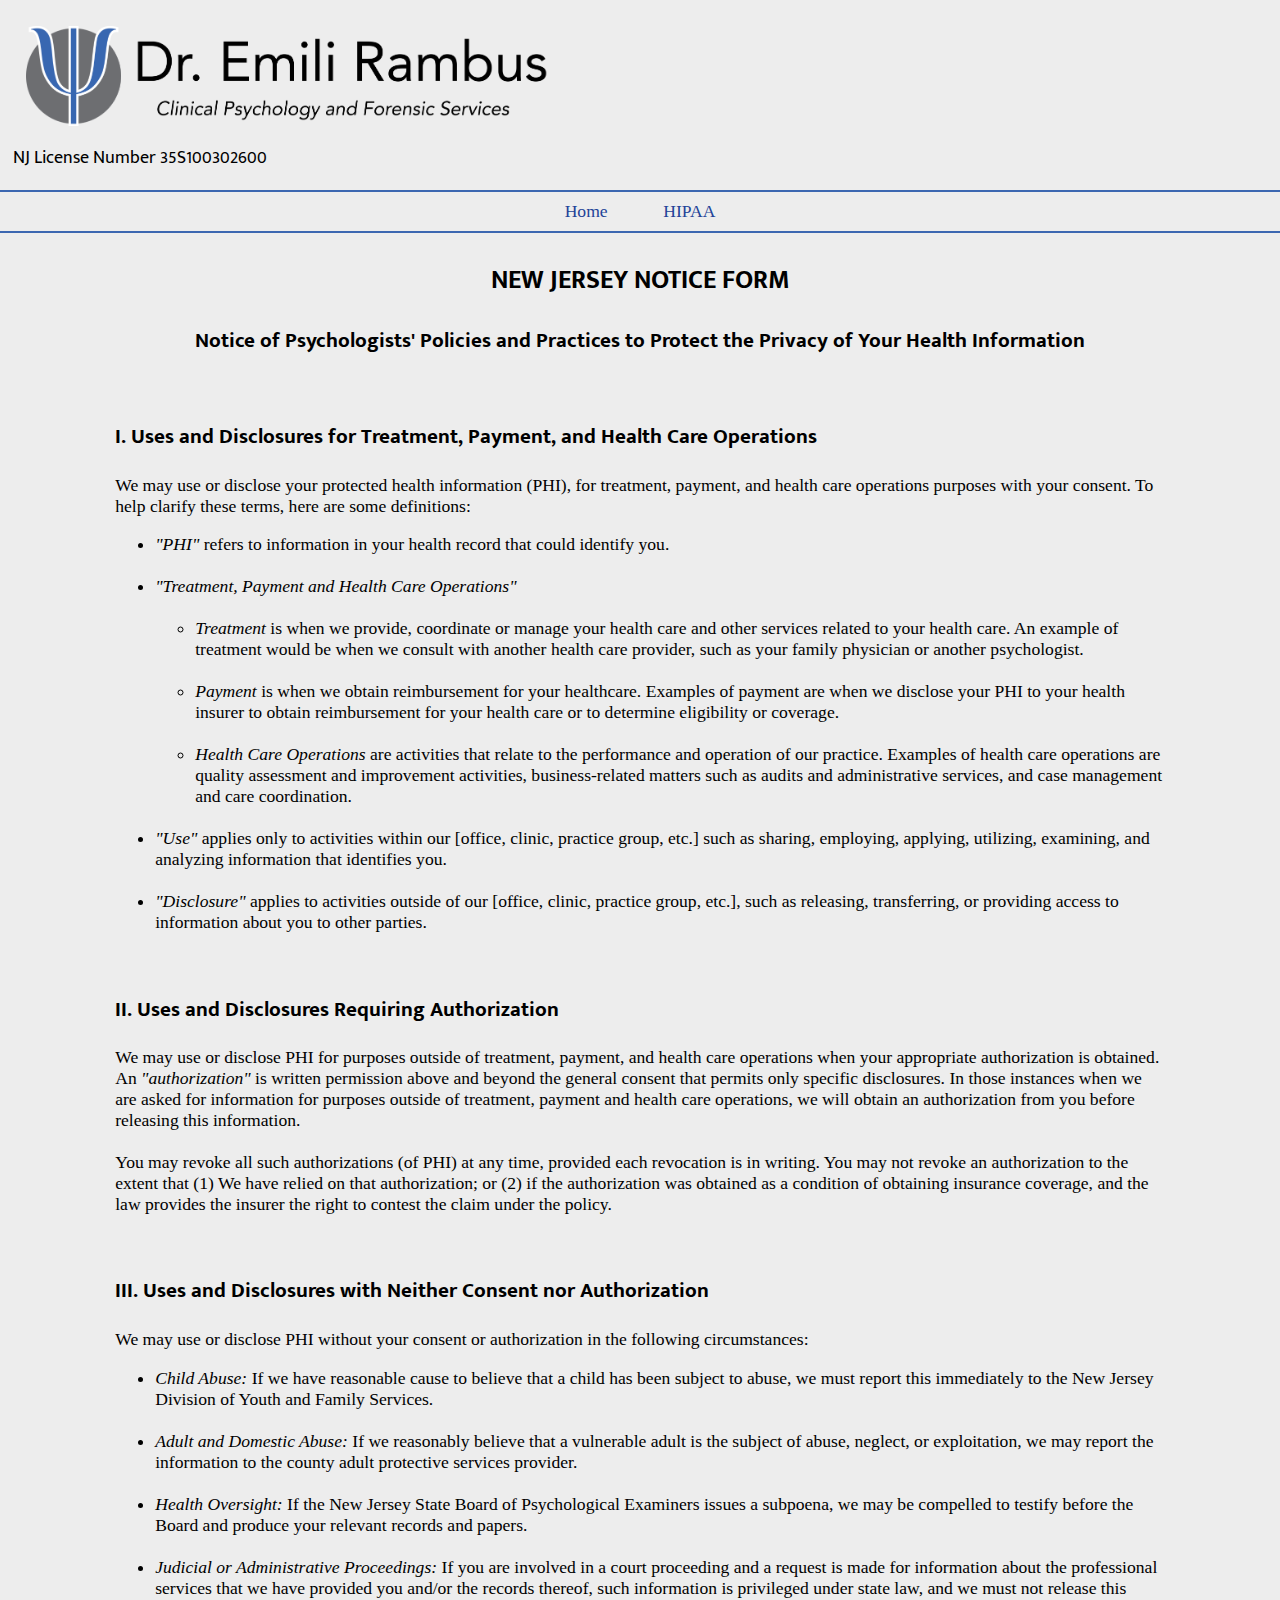
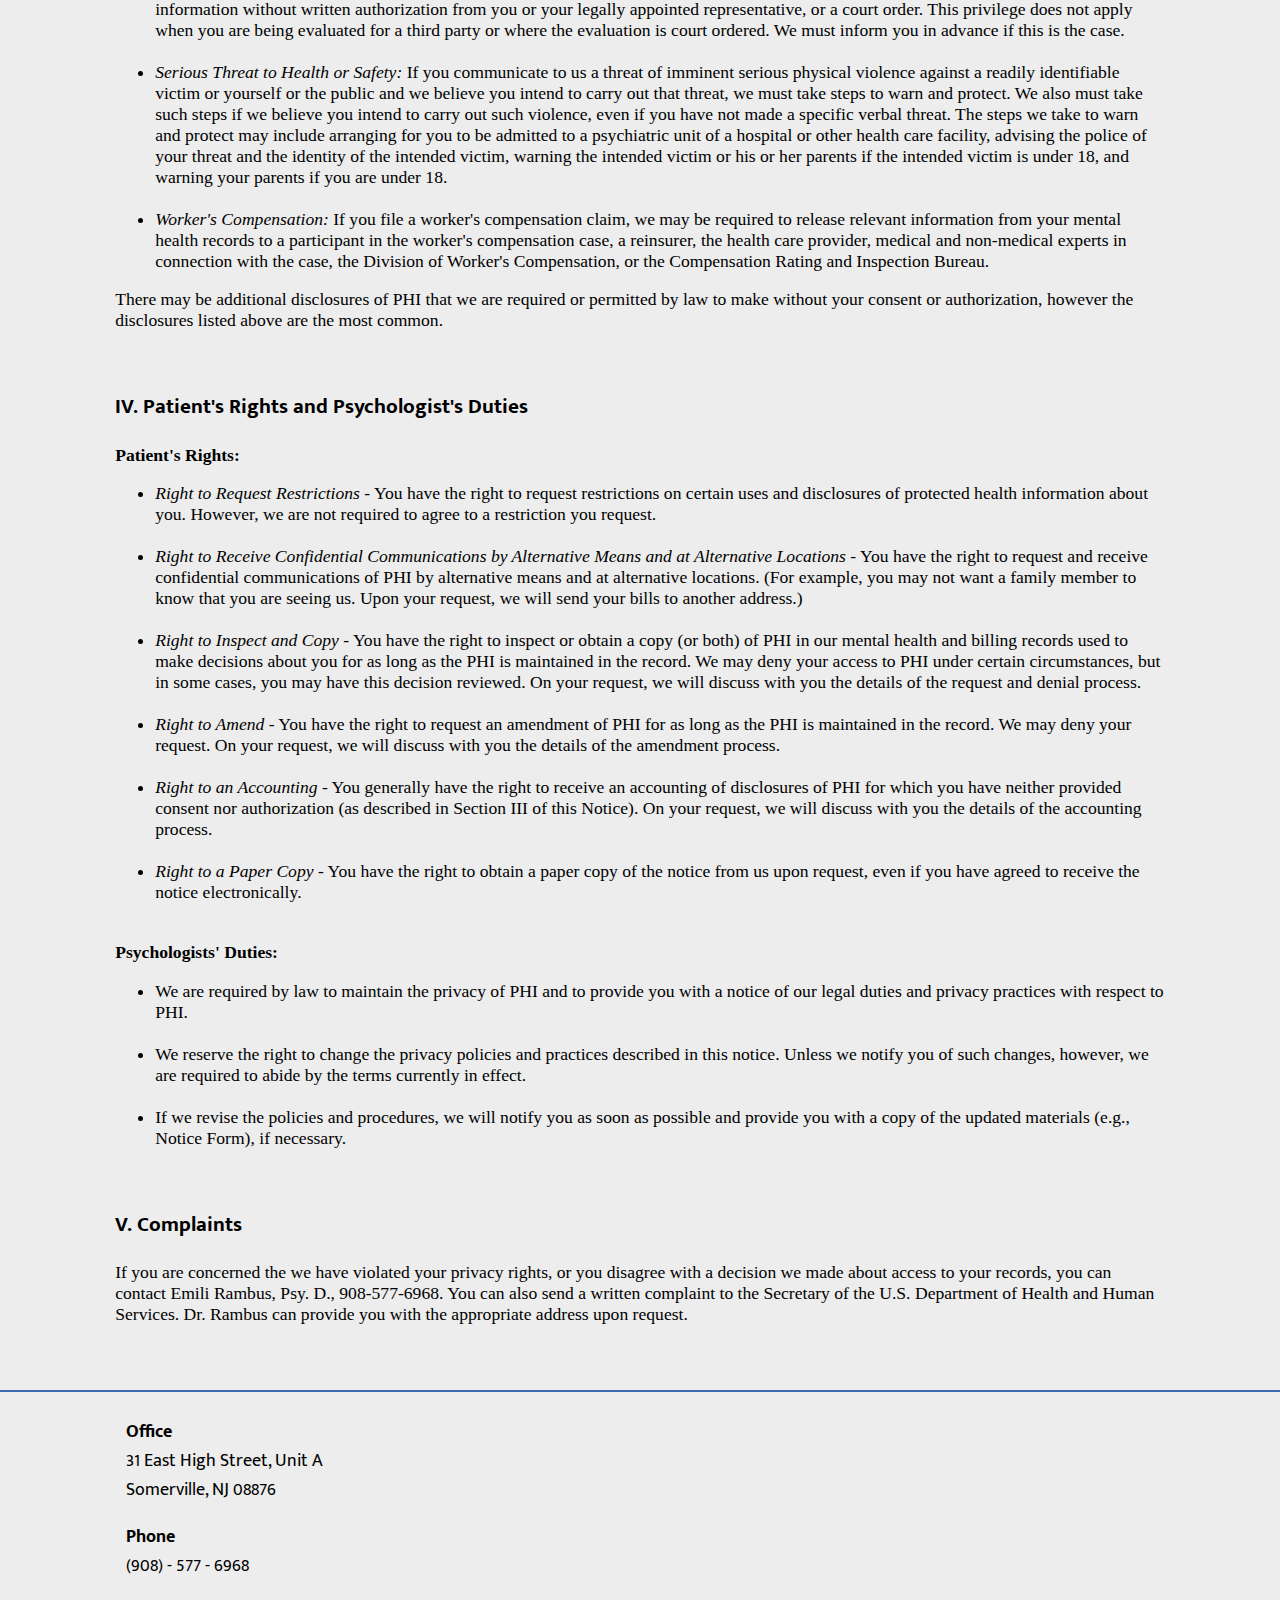
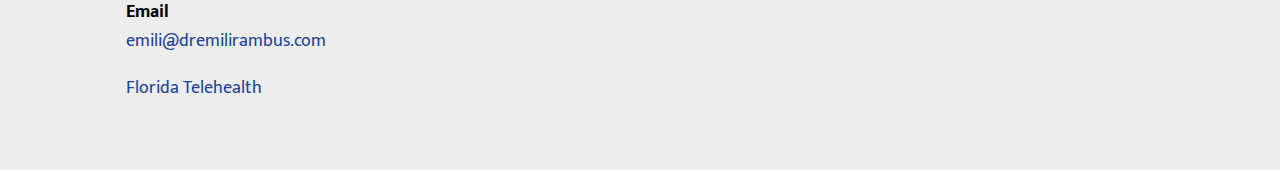
==== HIPAA.html @ a7af4303 "Add files via upload" ====
<!DOCTYPE html>
<html>
<head>
<title>Dr. Emili Rambus | HIPAA</title>
<link rel="stylesheet" type="text/css" href="styles.css">
</head>

<body>

<a href="index.html"><img src="images/EmiliRambusLogo.png" alt="Emili Rambus Logo" height="100px" width="auto" style="margin: 2% 2% 1% 2%;"></a>

<p>NJ License Number 35S100302600</p>

<hr color="#3C67B1">

<div style="text-align: center;">

<a href="index.html" style="margin: 2%;">Home</a>

<a href="HIPAA.html" style="margin: 2%;">HIPAA</a>

</div>

<hr color="#3C67B1">

<div style="margin: 2% 9%;">

<h2 style="text-align: center;">NEW JERSEY NOTICE FORM</h2>

<h3 style="text-align: center;">Notice of Psychologists' Policies and Practices to Protect the Privacy of Your Health Information</h3>

<br>

<h3>I. Uses and Disclosures for Treatment, Payment, and Health Care Operations</h3>

We may use or disclose your protected health information (PHI), for treatment, payment, and health care operations purposes with your consent. To help clarify these terms, here are some definitions:

<ul>

<li><i>"PHI"</i> refers to information in your health record that could identify you.</li>

<br>

<li><i>"Treatment, Payment and Health Care Operations"</i></li>

<br>

<ul>
	<li><i>Treatment</i> is when we provide, coordinate or manage your health care and other services related to your health care. An example of treatment would be when we consult with another health care provider, such as your family physician or another psychologist.</li>

	<br>

	<li><i>Payment</i> is when we obtain reimbursement for your healthcare. Examples of payment are when we disclose your PHI to your health insurer to obtain reimbursement for your health care or to determine eligibility or coverage.</li>

	<br>

	<li><i>Health Care Operations</i> are activities that relate to the performance and operation of our practice. Examples of health care operations are quality assessment and improvement activities, business-related matters such as audits and administrative services, and case management and care coordination.</li>

</ul>

<br>

<li><i>"Use"</i> applies only to activities within our [office, clinic, practice group, etc.] such as sharing, employing, applying, utilizing, examining, and analyzing information that identifies you.</li>

<br>

<li><i>"Disclosure"</i> applies to activities outside of our [office, clinic, practice group, etc.], such as releasing, transferring, or providing access to information about you to other parties.</li>

</ul>

</p>

<br>

<p>

<h3>II. Uses and Disclosures Requiring Authorization</h3>

We may use or disclose PHI for purposes outside of treatment, payment, and health care operations when your appropriate authorization is obtained. An <i>"authorization"</i> is written permission above and beyond the general consent that permits only specific disclosures. In those instances when we are asked for information for purposes outside of treatment, payment and health care operations, we will obtain an authorization from you before releasing this information.

<br><br>

You may revoke all such authorizations (of PHI) at any time, provided each revocation is in writing. You may not revoke an authorization to the extent that (1) We have relied on that authorization; or (2) if the authorization was obtained as a condition of obtaining insurance coverage, and the law provides the insurer the right to contest the claim under the policy.

</p>

<br>

<p>

<h3>III. Uses and Disclosures with Neither Consent nor Authorization</h3>

We may use or disclose PHI without your consent or authorization in the following circumstances:

<ul>

<li><i>Child Abuse:</i> If we have reasonable cause to believe that a child has been subject to abuse, we must report this immediately to the New Jersey Division of Youth and Family Services.</li>

<br>

<li><i>Adult and Domestic Abuse:</i> If we reasonably believe that a vulnerable adult is the subject of abuse, neglect, or exploitation, we may report the information to the county adult protective services provider.</li>

<br>

<li><i>Health Oversight:</i> If the New Jersey State Board of Psychological Examiners issues a subpoena, we may be compelled to testify before the Board and produce your relevant records and papers.</li>

<br>

<li><i>Judicial or Administrative Proceedings:</i> If you are involved in a court proceeding and a request is made for information about the professional services that we have provided you and/or the records thereof, such information is privileged under state law, and we must not release this information without written authorization from you or your legally appointed representative, or a court order. This privilege does not apply when you are being evaluated for a third party or where the evaluation is court ordered. We must inform you in advance if this is the case.</li>

<br>

<li><i>Serious Threat to Health or Safety:</i> If you communicate to us a threat of imminent serious physical violence against a readily identifiable victim or yourself or the public and we believe you intend to carry out that threat, we must take steps to warn and protect. We also must take such steps if we believe you intend to carry out such violence, even if you have not made a specific verbal threat. The steps we take to warn and protect may include arranging for you to be admitted to a psychiatric unit of a hospital or other health care facility, advising the police of your threat and the identity of the intended victim, warning the intended victim or his or her parents if the intended victim is under 18, and warning your parents if you are under 18.</li>

<br>

<li><i>Worker's Compensation:</i> If you file a worker's compensation claim, we may be required to release relevant information from your mental health records to a participant in the worker's compensation case, a reinsurer, the health care provider, medical and non-medical experts in connection with the case, the Division of Worker's Compensation, or the Compensation Rating and Inspection Bureau.</li>

</ul>

There may be additional disclosures of PHI that we are required or permitted by law to make without your consent or authorization, however the disclosures listed above are the most common.

</p>

<br>

<p>

<h3>IV. Patient's Rights and Psychologist's Duties</h3>

<b>Patient's Rights:</b>

<br>

<ul>

<li><i>Right to Request Restrictions</i> - You have the right to request restrictions on certain uses and disclosures of protected health information about you. However, we are not required to agree to a restriction you request.</li>

<br>

<li><i>Right to Receive Confidential Communications by Alternative Means and at Alternative Locations</i> - You have the right to request and receive confidential communications of PHI by alternative means and at alternative locations. (For example, you may not want a family member to know that you are seeing us. Upon your request, we will send your bills to another address.)</li>

<br>

<li><i>Right to Inspect and Copy</i> - You have the right to inspect or obtain a copy (or both) of PHI in our mental health and billing records used to make decisions about you for as long as the PHI is maintained in the record. We may deny your access to PHI under certain circumstances, but in some cases, you may have this decision reviewed. On your request, we will discuss with you the details of the request and denial process.</li>

<br>

<li><i>Right to Amend</i> - You have the right to request an amendment of PHI for as long as the PHI is maintained in the record. We may deny your request. On your request, we will discuss with you the details of the amendment process.</li>

<br>

<li><i>Right to an Accounting</i> - You generally have the right to receive an accounting of disclosures of PHI for which you have neither provided consent nor authorization (as described in Section III of this Notice). On your request, we will discuss with you the details of the accounting process.</li>

<br>

<li><i>Right to a Paper Copy</i> - You have the right to obtain a paper copy of the notice from us upon request, even if you have agreed to receive the notice electronically.</li>

</ul>

<br>

<b>Psychologists' Duties:</b>

<br>

<ul>

<li>We are required by law to maintain the privacy of PHI and to provide you with a notice of our legal duties and privacy practices with respect to PHI.</li>

<br>

<li>We reserve the right to change the privacy policies and practices described in this notice. Unless we notify you of such changes, however, we are required to abide by the terms currently in effect.</li>

<br>

<li>If we revise the policies and procedures, we will notify you as soon as possible and provide you with a copy of the updated materials (e.g., Notice Form), if necessary.</li>

</ul>

</p>

<br>

<p>

<h3>V. Complaints</h3>

If you are concerned the we have violated your privacy rights, or you disagree with a decision we made about access to your records, you can contact Emili Rambus, Psy. D., 908-577-6968. You can also send a written complaint to the Secretary of the U.S. Department of Health and Human Services. Dr. Rambus can provide you with the appropriate address upon request.

</p>

<br>

</div>

<hr color="#3C67B1">

<div style="margin: 2% 9%;">

<p>
<b>Office</b>

<br>

31 East High Street, Unit A
<br>
Somerville, NJ 08876
</p>

<p>
<b>Phone</b>

<br>

(908) - 577 - 6968
</p>

<p>
<b>Email</b>

<br>

<a href="mailto:emili@dremilirambus.com">emili@dremilirambus.com</a>
</p>

<p>

<a href="https://mqa-internet.doh.state.fl.us/MQASearchServices/HealthCareProviders">Florida Telehealth</a>
</p>

</div>

<br><br>

</body>
</html>
---- styles.css ----
@import url('https://fonts.googleapis.com/css?family=Mukta+Mahee');


html {
    background-color: #ededed;
    padding: 0;
    margin: 0;
    height: 100%;
    max-width: 2000px;
}

body {
    background-color: #ededed;
    float: right;
    width: 100%;
    height: 100%;
    padding: 0;
    margin: 0;
    font-size: 1.1em;
}

.main {
    margin-left:10%;
}

.sidenav {
    list-style-type: none;
    height: 100%;
    width: 10%;
    position: fixed;
    background-color: #ededed;
}

.sidenav a {
    padding: 10% 10%;
    font-size: 1.1em;
    color: #FFFFFF;
    display: block;
    font-family: 'Mukta Mahee', Sans-serif;
}

.sidenav a:hover:not(.active) {
    background-color: rgba(123, 158, 135, 0.4);
    color: white;
}

.sidenav a.active {
    background-color: #7B9E87;
    color: white;
}

.gallery {
    text-align: center;
}

.thumbnails img {
  width: 11%;
  border: 2px solid #D2D0BA;
}

.thumbnails img:hover {
  border: 2px solid #B6BE9C;
  cursor:pointer;
}

.preview img {
  width: 70%;
  text-align: center;
}

h1 {
    color: black;
    font-family: 'Mukta Mahee', Sans-serif;
    text-align: center;
}

h2 {
    color: black;
    font-family: 'Mukta Mahee', Sans-serif;
    text-align: left;
}

h3 {
    color: black;
    font-family: 'Mukta Mahee', Sans-serif;
    text-align: left;
}

h4 {
    color: black;
    font-family: 'Mukta Mahee', Sans-serif;
    text-align: left;
    font-style: bold;
    margin-bottom: 0.2em;
    margin-left: 1.5%;
    margin-right: 1.5%;
}

p {
    font-family: 'Mukta Mahee', Sans-serif;
    margin-top: 0;
    margin-left: 1%;
    margin-right: 1%;
}

a {
    color: #224398;
    text-decoration: none;
}
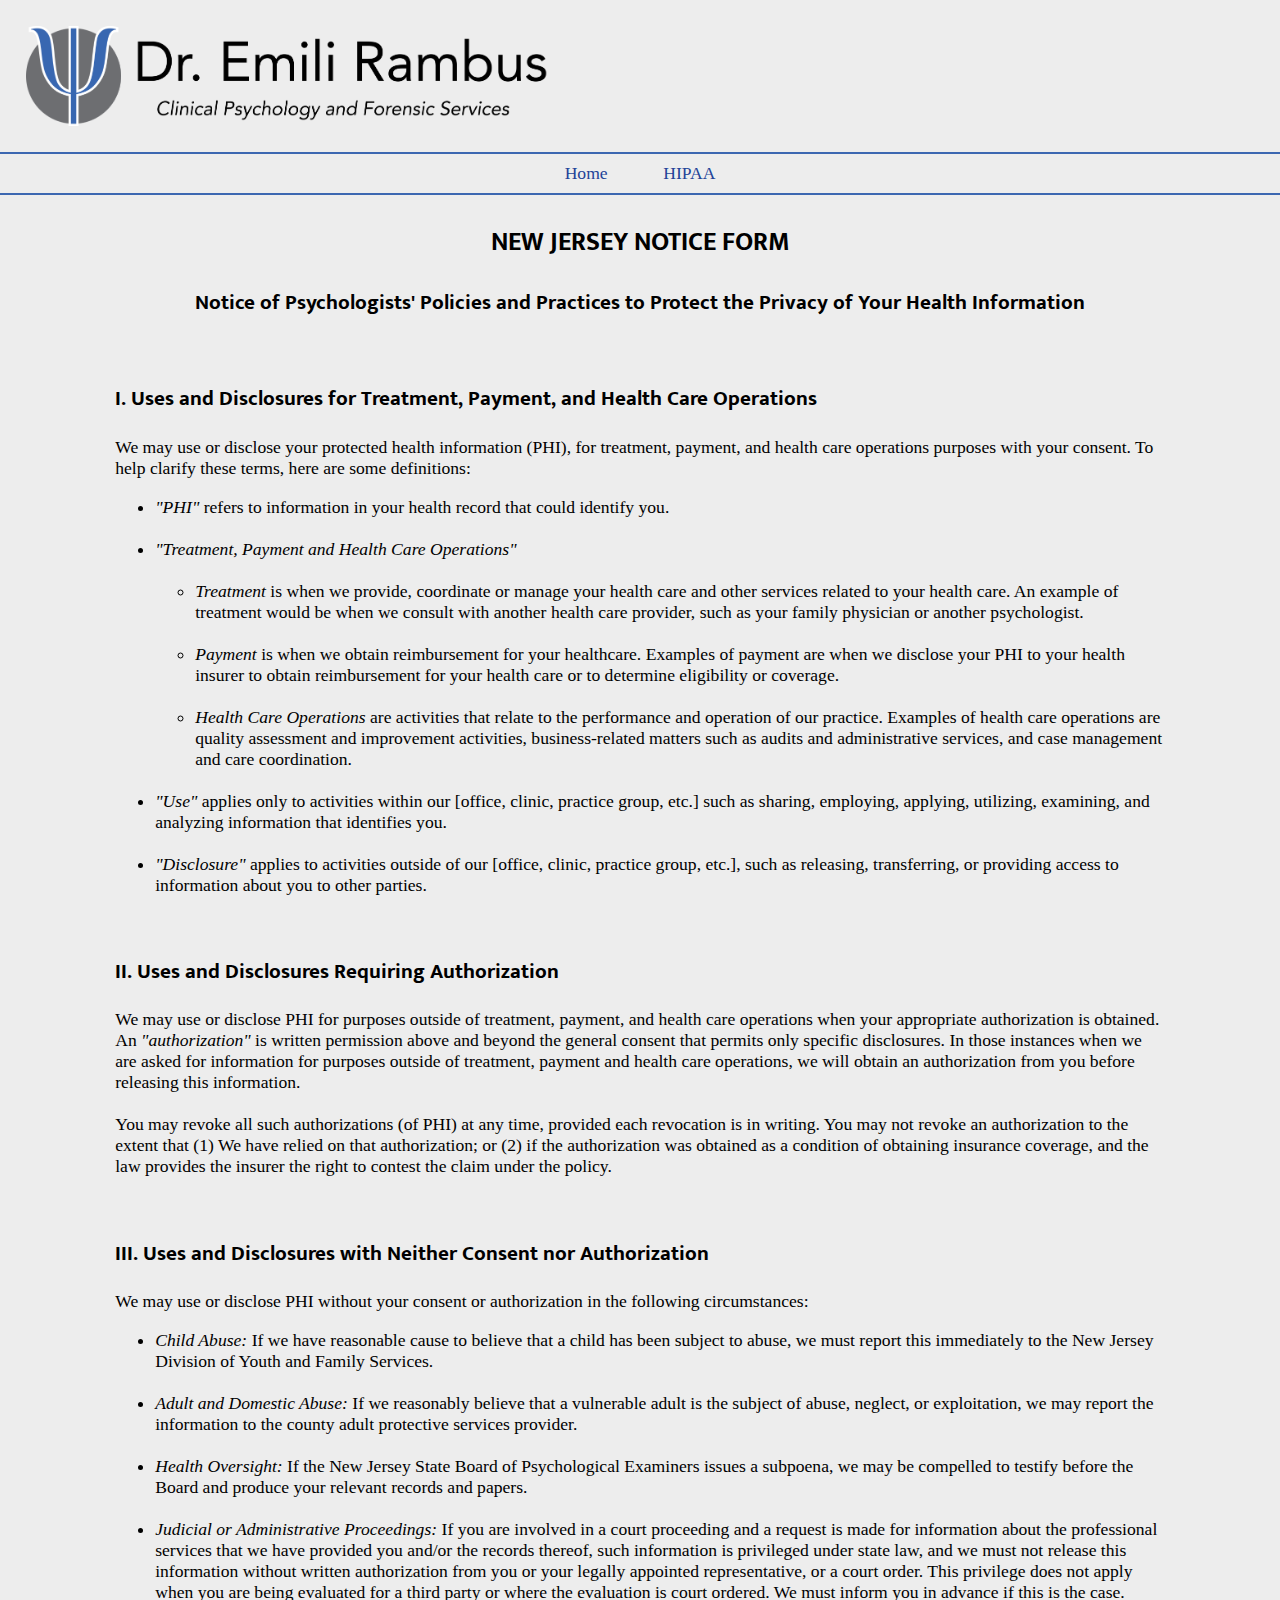
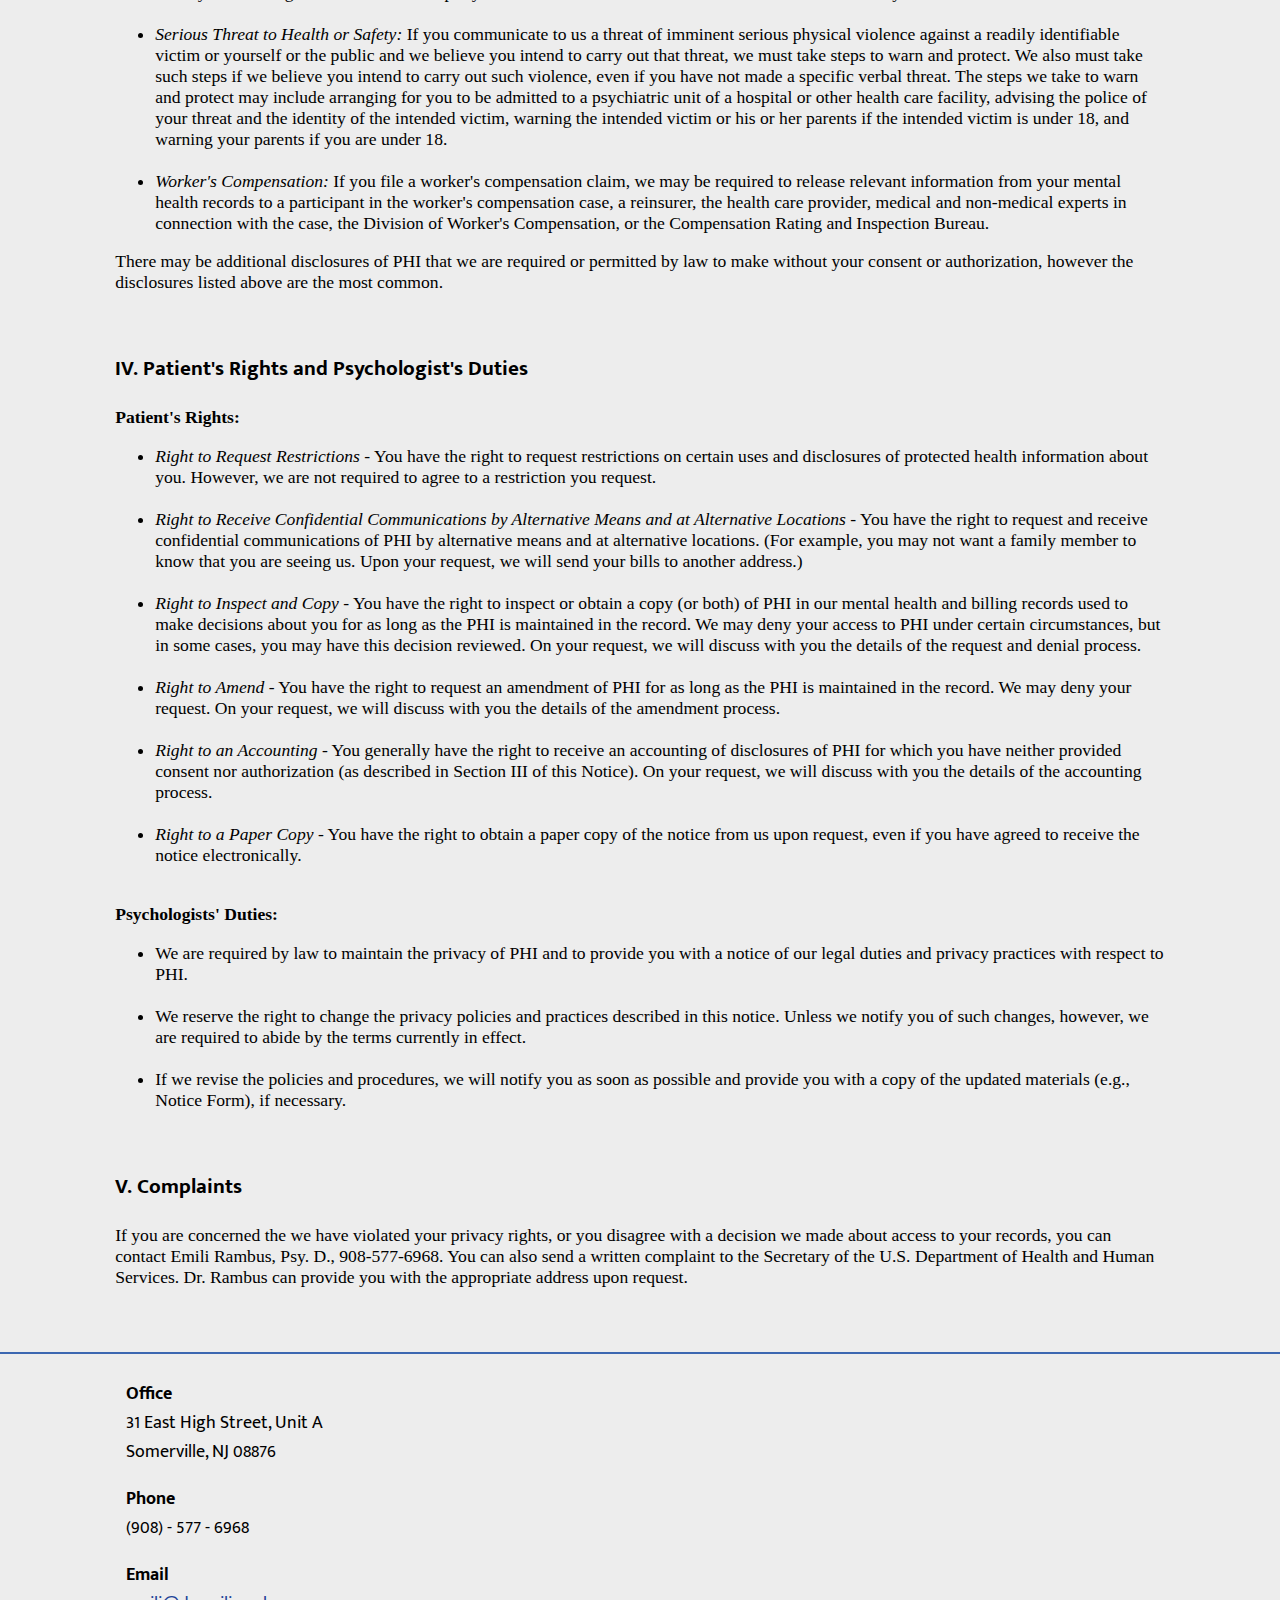
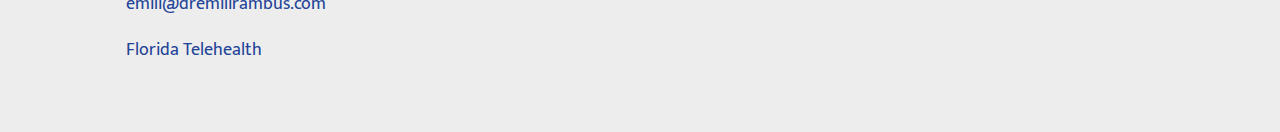
==== commit 6c46d94b: "Add files via upload" ====
--- a/HIPAA.html
+++ b/HIPAA.html
@@ -9,8 +9,6 @@
 
 <a href="index.html"><img src="images/EmiliRambusLogo.png" alt="Emili Rambus Logo" height="100px" width="auto" style="margin: 2% 2% 1% 2%;"></a>
 
-<p>NJ License Number 35S100302600</p>
-
 <hr color="#3C67B1">
 
 <div style="text-align: center;">
@@ -226,7 +224,7 @@
 
 <p>
 
-<a href="https://mqa-internet.doh.state.fl.us/MQASearchServices/HealthCareProviders">Florida Telehealth</a>
+<a href="https://flhealthsource.gov/telehealth/">Florida Telehealth</a>
 </p>
 
 </div>
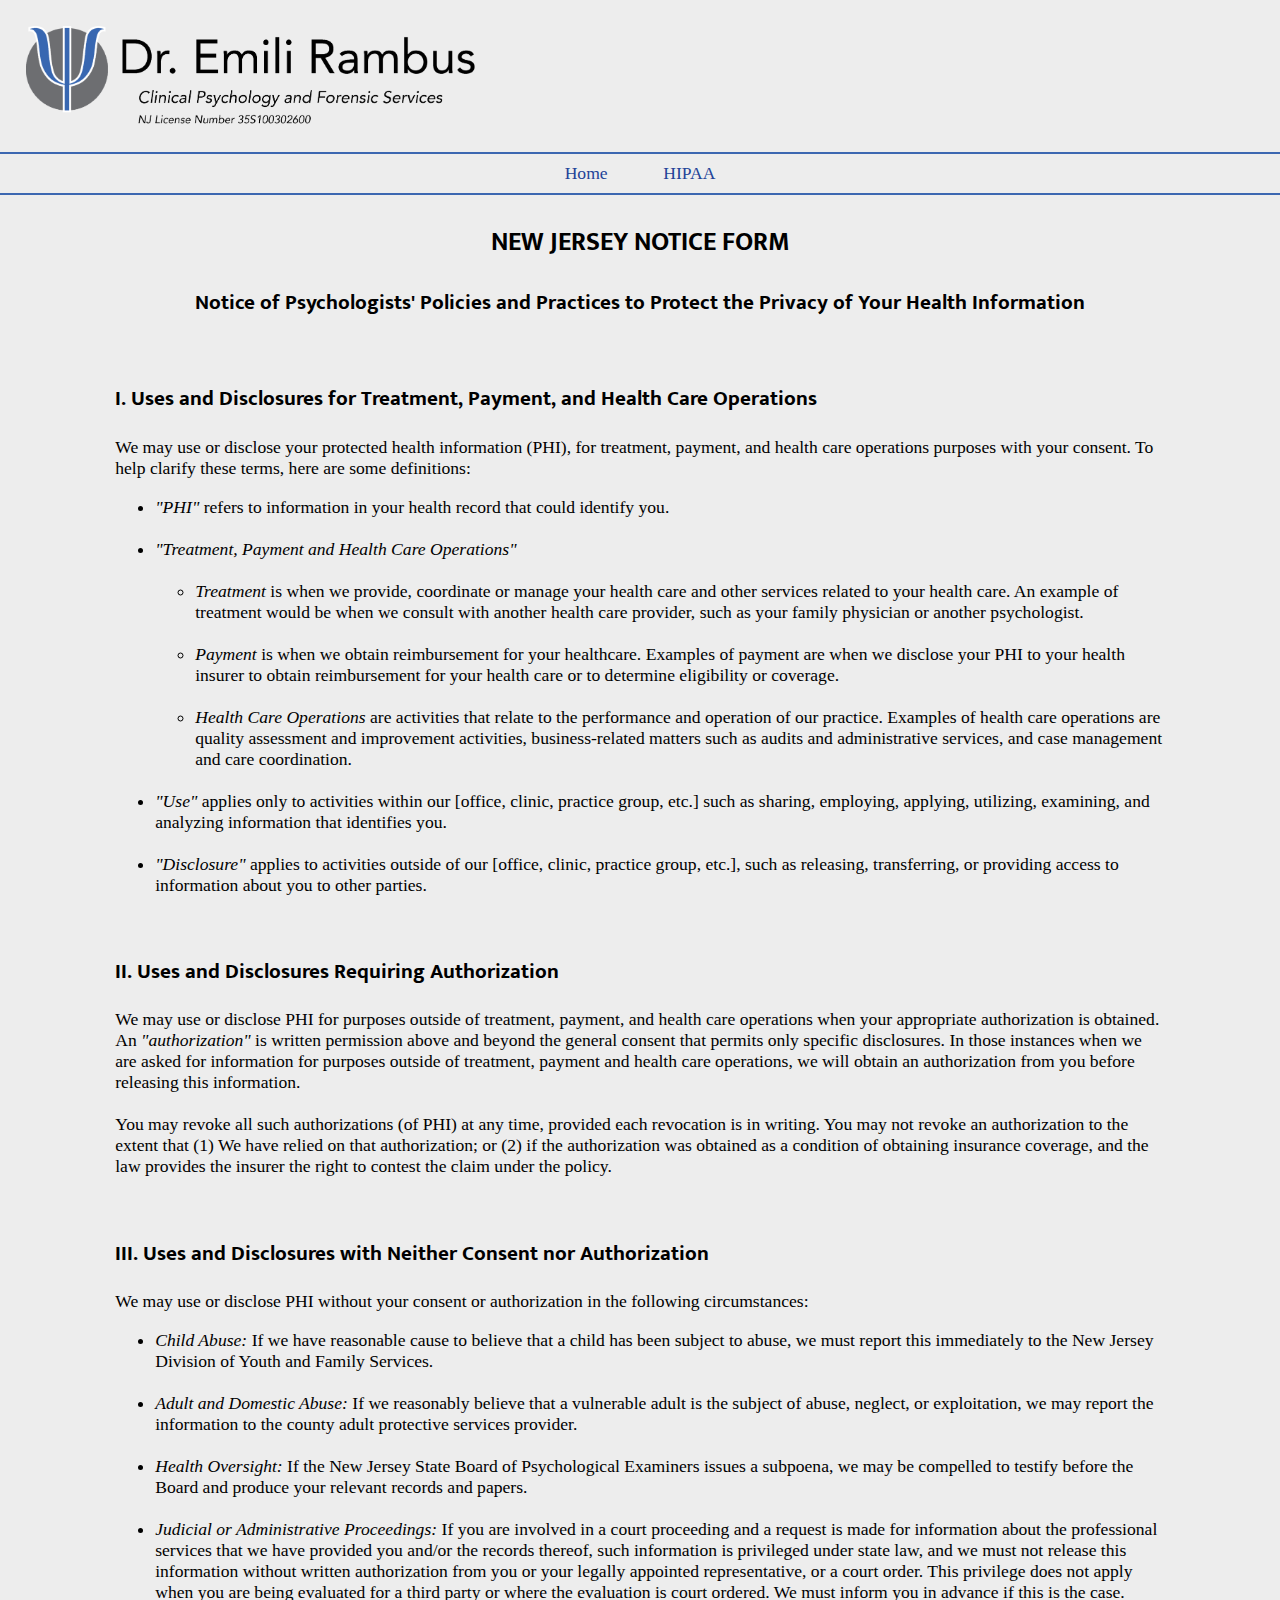
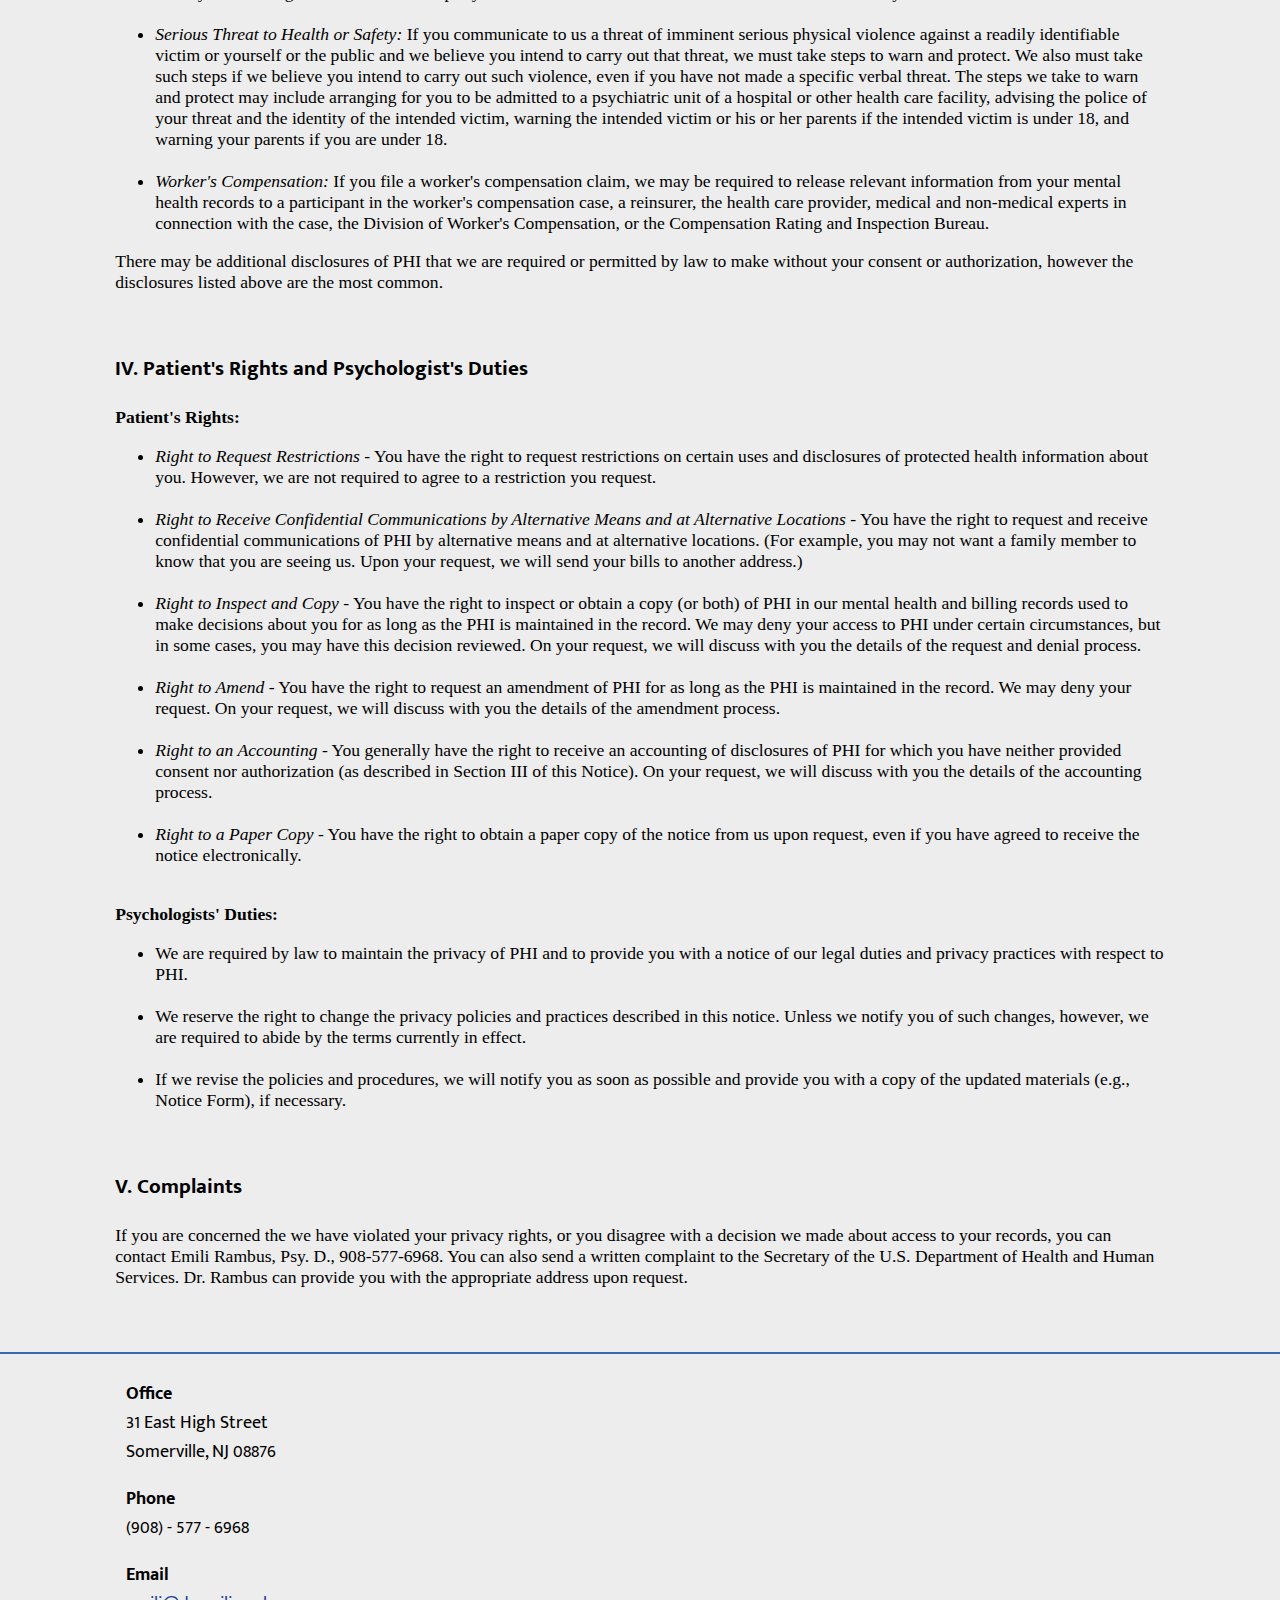
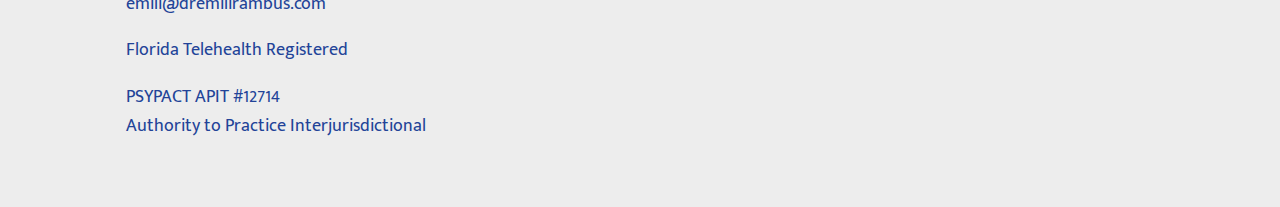
==== commit 6638c884: "Add files via upload" ====
--- a/HIPAA.html
+++ b/HIPAA.html
@@ -201,7 +201,7 @@
 
 <br>
 
-31 East High Street, Unit A
+31 East High Street
 <br>
 Somerville, NJ 08876
 </p>
@@ -223,8 +223,14 @@
 </p>
 
 <p>
-
-<a href="https://flhealthsource.gov/telehealth/">Florida Telehealth</a>
+<a href="https://flhealthsource.gov/telehealth/">Florida Telehealth Registered</a>
+</p>
+
+<p>
+<a href="https://psypact.org/">PSYPACT APIT #12714
+	<br>
+Authority to Practice Interjurisdictional
+</a>
 </p>
 
 </div>
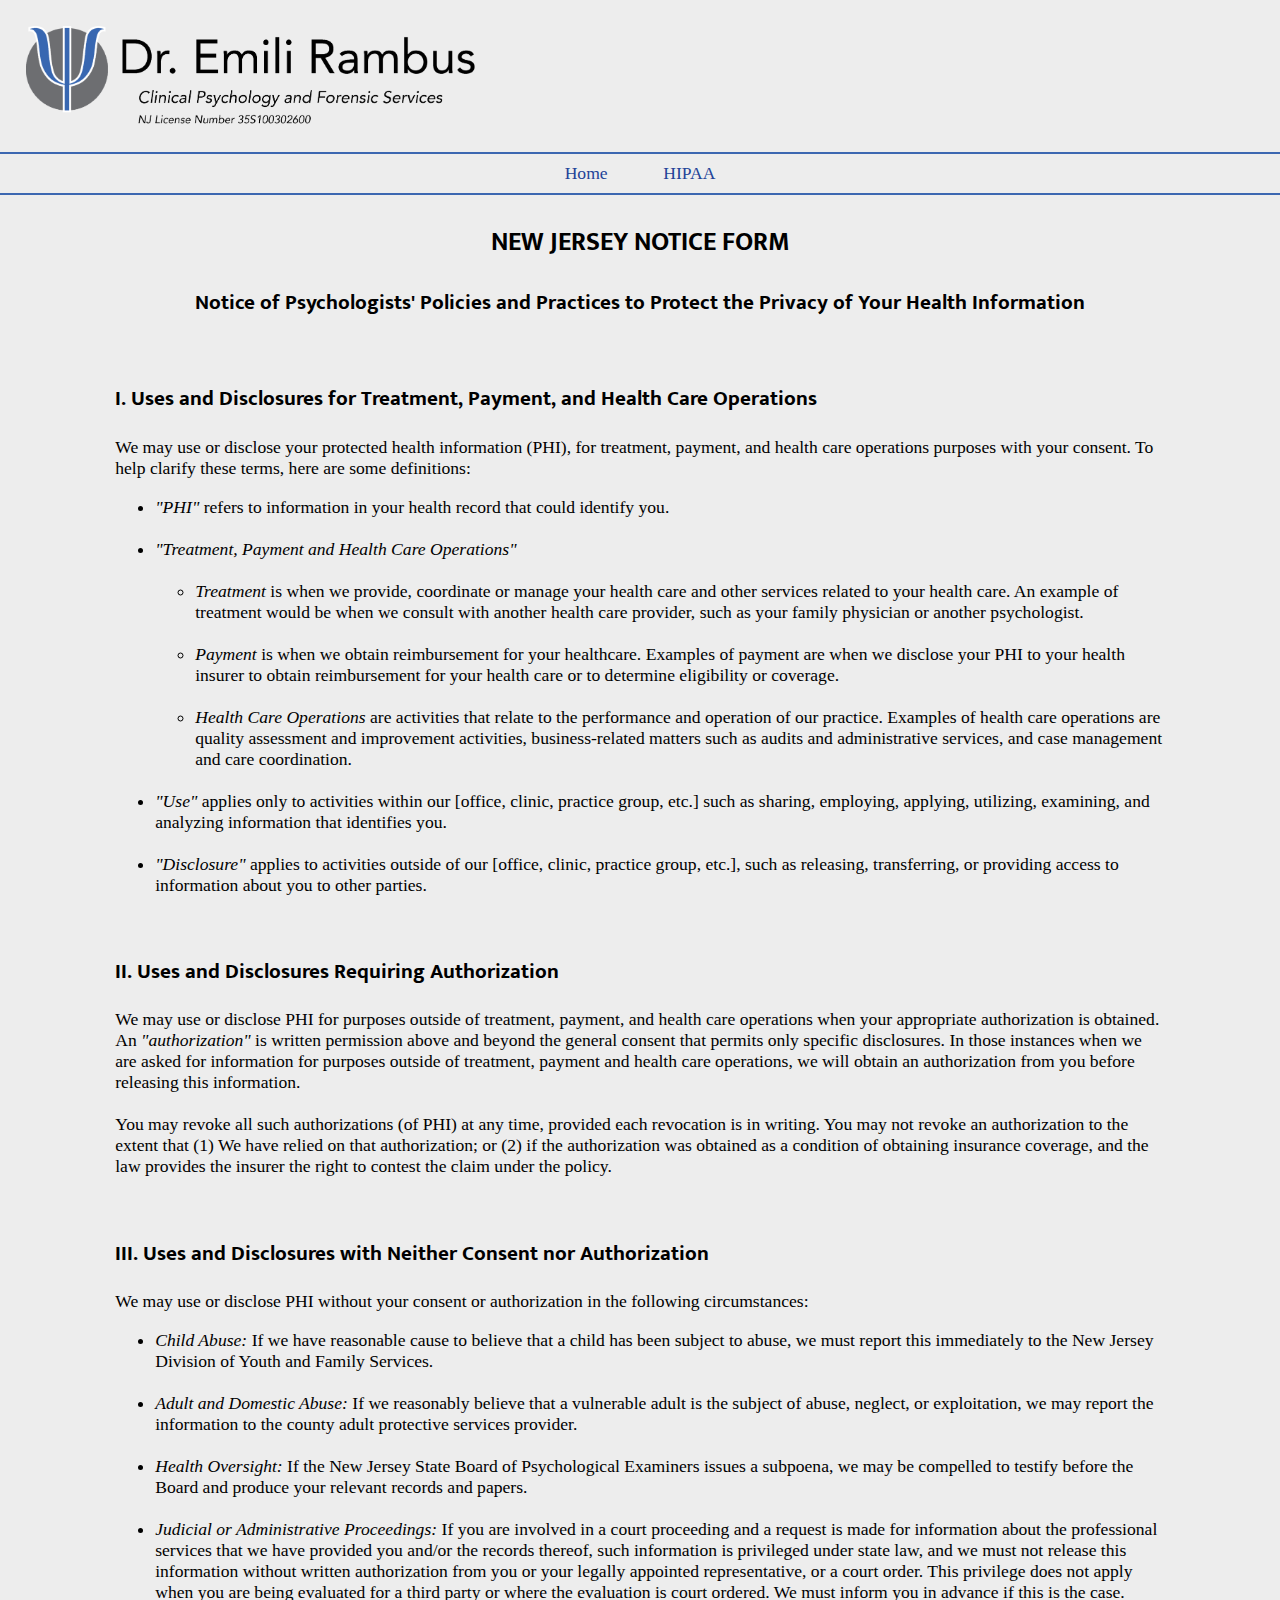
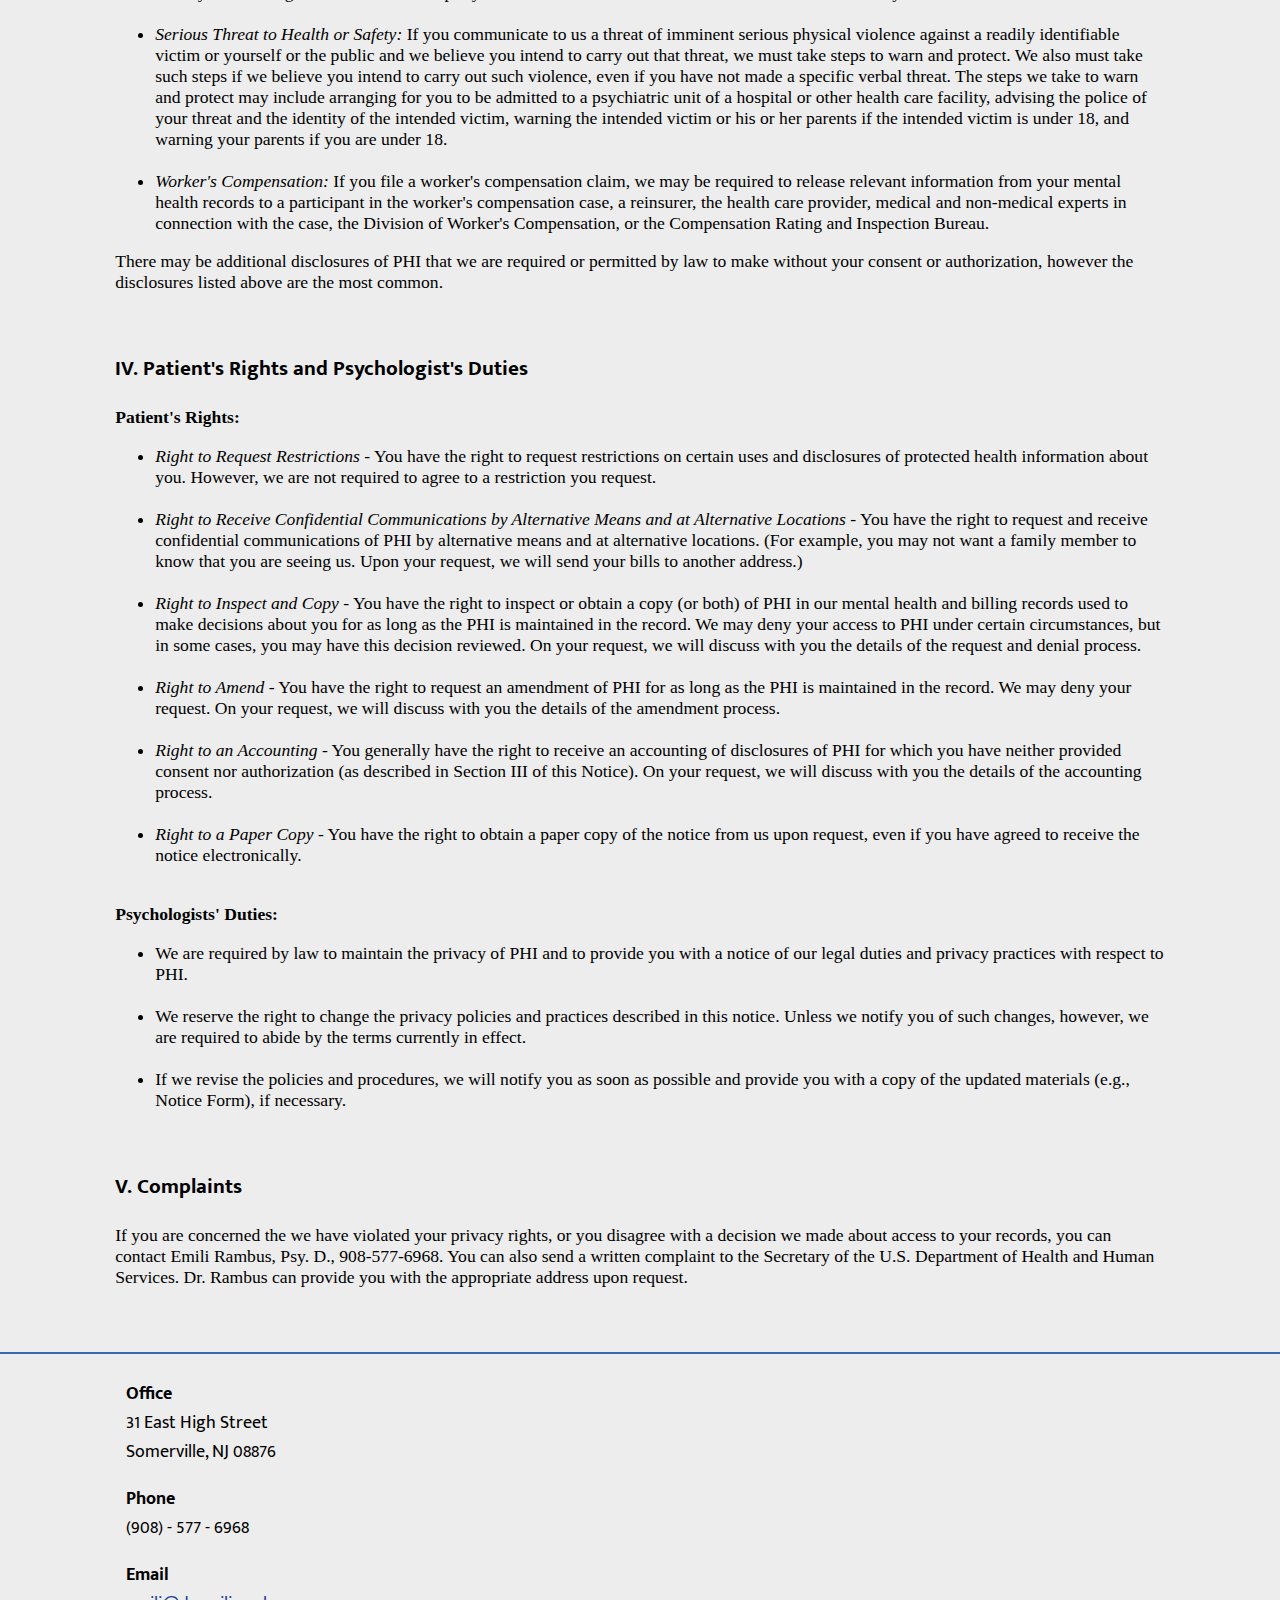
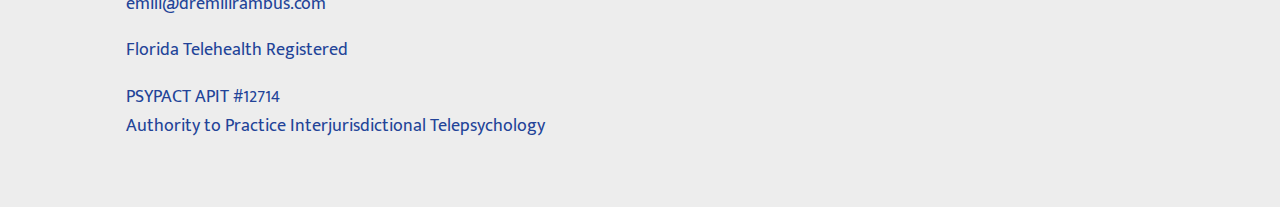
==== commit 150d3431: "Add files via upload" ====
--- a/HIPAA.html
+++ b/HIPAA.html
@@ -229,7 +229,7 @@
 <p>
 <a href="https://psypact.org/">PSYPACT APIT #12714
 	<br>
-Authority to Practice Interjurisdictional
+Authority to Practice Interjurisdictional Telepsychology
 </a>
 </p>
 
